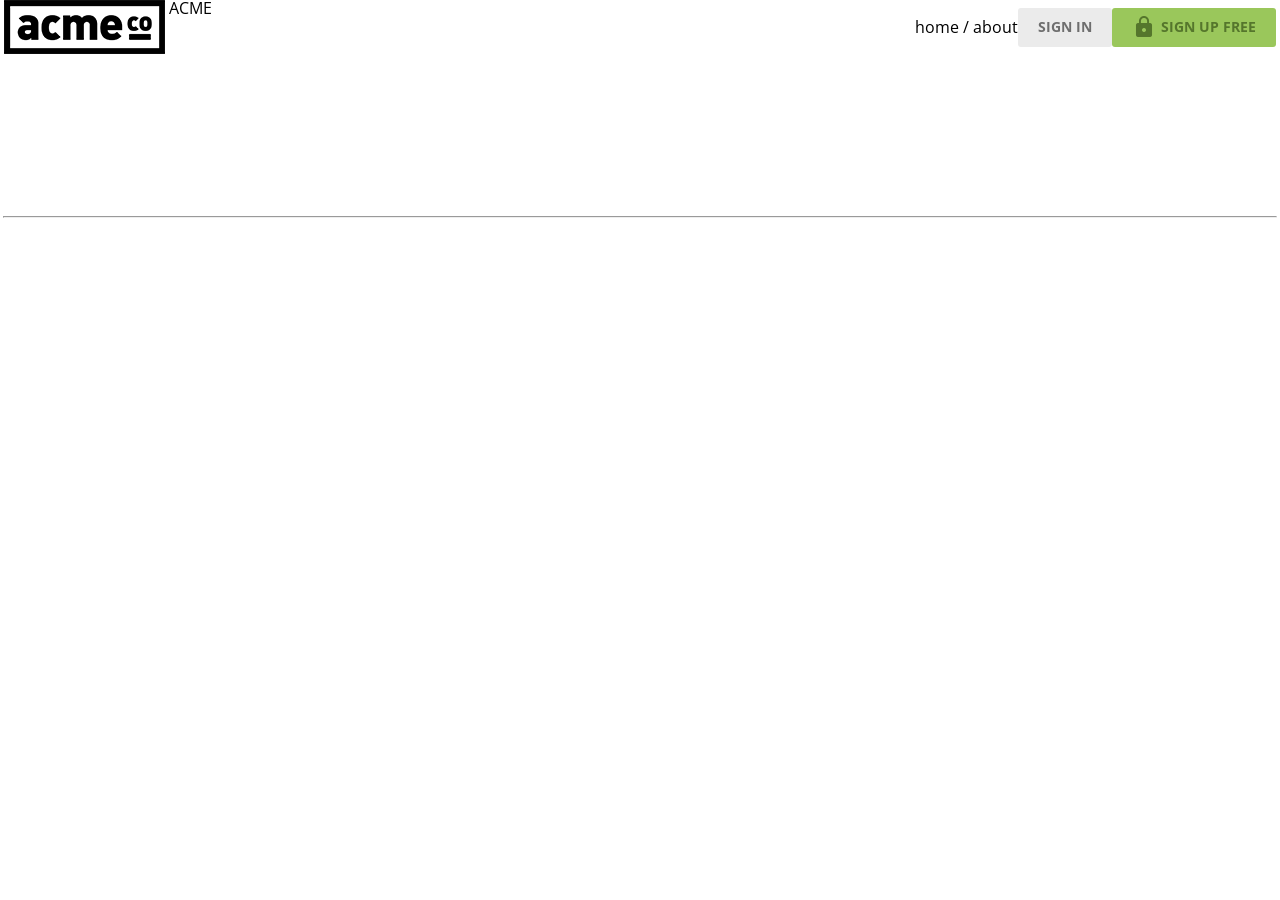
==== index.html @ f21711f0 "feat : header HTML 구조 추가" ====
<!DOCTYPE html>
<html lang="en">

<head>
  <meta charset="UTF-8">
  <meta name="viewport" content="width=device-width, initial-scale=1.0">
  <title>ACME</title>
  <link rel="preconnect" href="https://fonts.googleapis.com">
  <link rel="preconnect" href="https://fonts.gstatic.com" crossorigin>
  <link href="https://fonts.googleapis.com/css2?family=Open+Sans:ital,wght@0,300..800;1,300..800&display=swap"
    rel="stylesheet">
  <link href="https://fonts.googleapis.com/icon?family=Material+Icons" rel="stylesheet">
  <link rel="stylesheet" href="css/common.css">

</head>

<body>

  <header class="d-flex justify-content-between">
    <div class="container d-flex justify-content-between align-items-center">
      <h1 class="logo">
        <a href="index.html">
          <img src="images/logo.png" alt="ACME Logo">
          <span>ACME</span>
        </a>
      </h1>
      <nav>
        <ul class="d-flex align-items-center">
          <li>
            <a href="">home</a>
            /
            <a href="">about</a>
          </li>
          <li>
            <a href="#" class="btn btn-secondary">sign in</a>
          </li>
          <li>
            <a href="#" class="btn btn-primary"><span class="material-icons">lock</span>sign up free</a>
          </li>
        </ul>
      </nav>
    </div>
  </header>

  <main>
    <section class="hero inner-top-pd">
      <div class="container"></div>
    </section>
    <section class="features container inner-pd"></section>
    <hr class="container">
    <section class="testimonial container inner-pd"></section>
    <section class="cta inner-pd"></section>
  </main>

  <footer class="inner-pd"></footer>

</body>

</html>
---- css/common.css ----
@import url('normalize.css');
@import url('reset.css');
@import url('flex-utility.css');

:root {
  /* 
  디자인 참조 링크 : 
  https://www.figma.com/design/KoHPPsMvZQxFkoIPiuH5T0/MY-ACME?node-id=21-172&t=XXuLpfD0QjoBIcXL-1
   */
  
  /* Layout */
  --base-unit: 27px;
  --base-font: 16px;

  /* Color styles */
  --black: rgba(44, 44, 44, 1);
  --medium--gray: rgba(110, 110, 110, 1);
  --light--gray: rgba(168, 168, 168, 1);
  --super--light--gray: rgba(235, 235, 235, 1);
  --white: rgba(255, 255, 255, 1);
  
  --primary: rgba(154, 199, 91, 1);
  --secondary: rgba(85, 118, 44, 1);
  --hero: rgba(45, 62, 79, 1);
  --hero--title: rgba(58, 153, 216, 1);
  --medium-blue: rgba(67, 156, 207, 1);
  --light-blue: rgba(72, 157, 205, 1);
  --c-t-a: rgba(41, 44, 46, 1);

  /* Text-size styles */
  --heading--x-l: calc(var(--base-font) * 3.4375);
  --heading--s: calc(var(--base-font) * 1.5);
  --body--l: calc(var(--base-font) * 2);
  --body--m: var(--base-font);
  --body--m-plus: calc(var(--base-font) * 1.125);
  --nav--item: calc(var(--base-font) * 0.875);
  --link: var(--base-font);
  --button---secondary: calc(var(--base-font) * 0.875);
  --button---primary: calc(var(--base-font) * 0.875);
}

body {
  font-family: "Open Sans", sans-serif;
  font-size: var(--base-font);
}

/* 폰트 위계 */
.text-heading-xl {
  font-size: var(--heading--x-l);
  line-height: calc(var(--base-unit) * 3);
}

.text-heading-s {
  font-size: var(--heading--s);
  line-height: var(--base-unit);
}

.text-body-l {
  font-size: var(--body--l);
  line-height: calc(var(--base-unit) * 2);

}

.text-body-m {
  font-size: var(--body--m);
  line-height: var(--base-unit);
}

.text-body-m-plus {
  font-size: var(--body--m-plus);
  line-height: var(--base-unit);
}

/* 링크 버튼 */

.btn{
  height: 39px;
  background: var(--super--light--gray);
  border-radius: 3px;
  padding: 0 20px;
  display: inline-flex;
  color: var(--medium--gray);
  align-items: center;
  font-size: calc(var(--base-font) * 0.875);
  font-weight: bold;
  gap: 5px;
  text-transform: uppercase;
}

.btn-primary{
  background: var(--primary);
  color: var(--secondary);
}

/* 폼 요소 */

.hero{
  background: var(--hero);
}

form{
  width: 350px;
  display: flex;
  flex-direction: column;
  gap: 10px;
}

form .field{
  height: calc(var(--base-unit) * 2);
  background: var(--white);
  border-radius: 3px;
  padding: 0 20px;
  display: flex;
  align-items: center;
  color: var(--light--gray);
}

form .field input{
  font-style: italic;
  color:var(--black);
}

form .field input::placeholder{
  /* color: var(--super--light--gray); */
}

form button{
  height: calc(var(--base-unit) * 2);
  border: 1px solid var(--white);
  border-radius: 3px;
  text-transform: uppercase;
  font-size: var(--body--m-plus);
  font-weight: bold;
  color: var(--white);
  display: flex;
  justify-content: center;
  align-items: center;
}

/* 레이아웃 */

.container{
  width: 1272px;
  margin: 0 auto;
}

.inner-pd{
  padding: calc(var(--base-unit) * 3) 0;
}

.inner-top-pd{
  padding-top: calc(var(--base-unit) * 3) 0;
}


/* 헤더 */
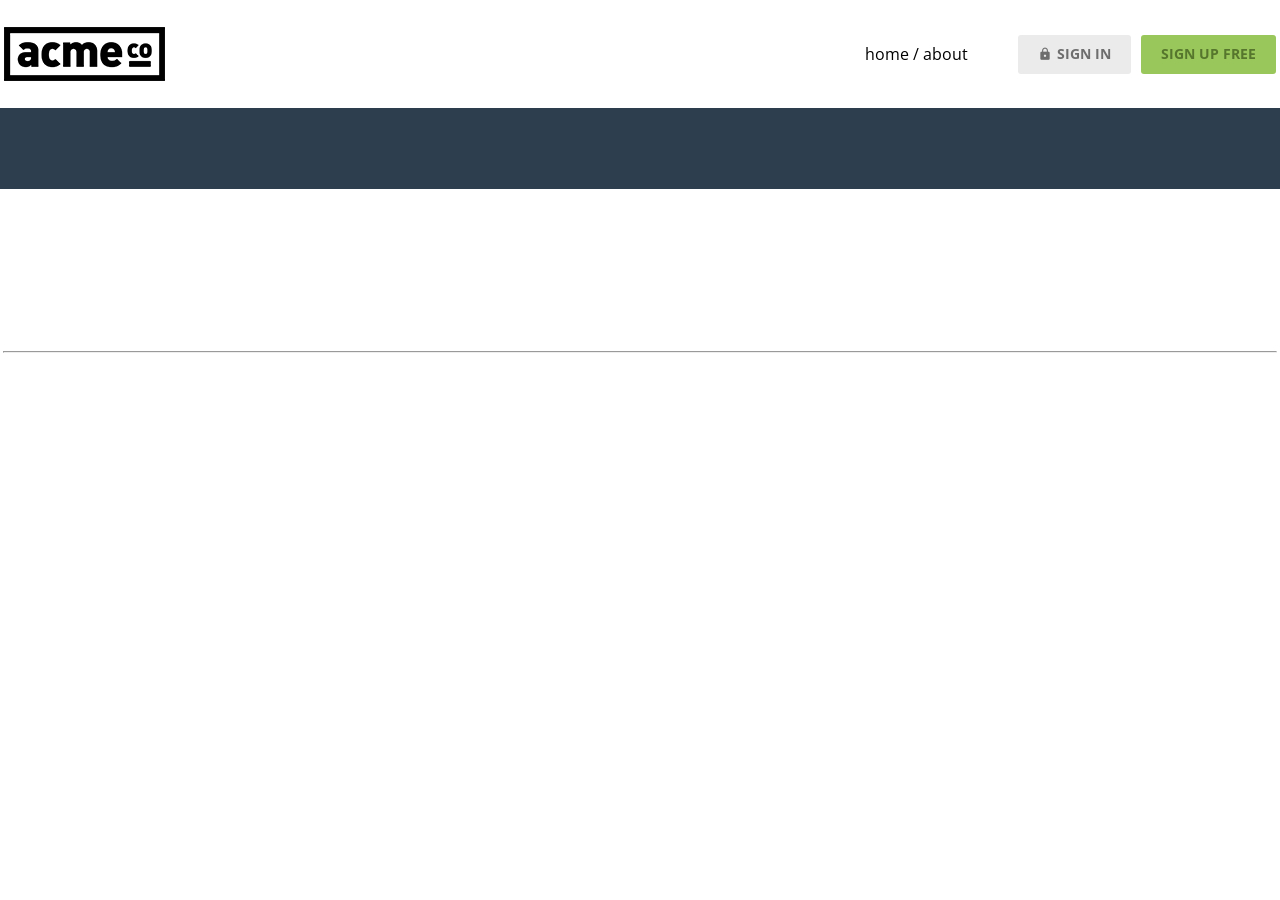
==== commit 7c796b7d: "style : header - logo IR - 메뉴 배치" ====
--- a/index.html
+++ b/index.html
@@ -32,10 +32,10 @@
             <a href="">about</a>
           </li>
           <li>
-            <a href="#" class="btn btn-secondary">sign in</a>
+            <a href="#" class="btn btn-secondary"><span class="material-icons">lock</span>sign in</a>
           </li>
           <li>
-            <a href="#" class="btn btn-primary"><span class="material-icons">lock</span>sign up free</a>
+            <a href="#" class="btn btn-primary">sign up free</a>
           </li>
         </ul>
       </nav>
--- a/css/common.css
+++ b/css/common.css
@@ -71,6 +71,12 @@
   line-height: var(--base-unit);
 }
 
+.text-nav{
+  font-size: var(--nav--item);
+  font-weight: bold;
+  text-transform: uppercase;
+}
+
 /* 링크 버튼 */
 
 .btn{
@@ -85,6 +91,10 @@
   font-weight: bold;
   gap: 5px;
   text-transform: uppercase;
+}
+
+.btn .material-icons{
+  font-size: 14px;
 }
 
 .btn-primary{
@@ -149,13 +159,32 @@
 }
 
 .inner-top-pd{
-  padding-top: calc(var(--base-unit) * 3) 0;
+  padding-top: calc(var(--base-unit) * 3);
 }
 
 
 /* 헤더 */
 
+body > header{
+  background: var(--white);
+  padding: var(--base-unit) 0;
+  box-shadow: 0 4px 5px rgba(0, 0, 0, .1);
+}
+
+.logo span{
+	position: absolute;
+	clip-path:inset(50%);
+	width: 1px;
+	height: 1px;
+	overflow:hidden;
+}
+
+header nav ul{
+  gap: 10px;
+}
+
+header nav ul li:first-child{
+  margin-right: 40px;
+}
 
 
-
-
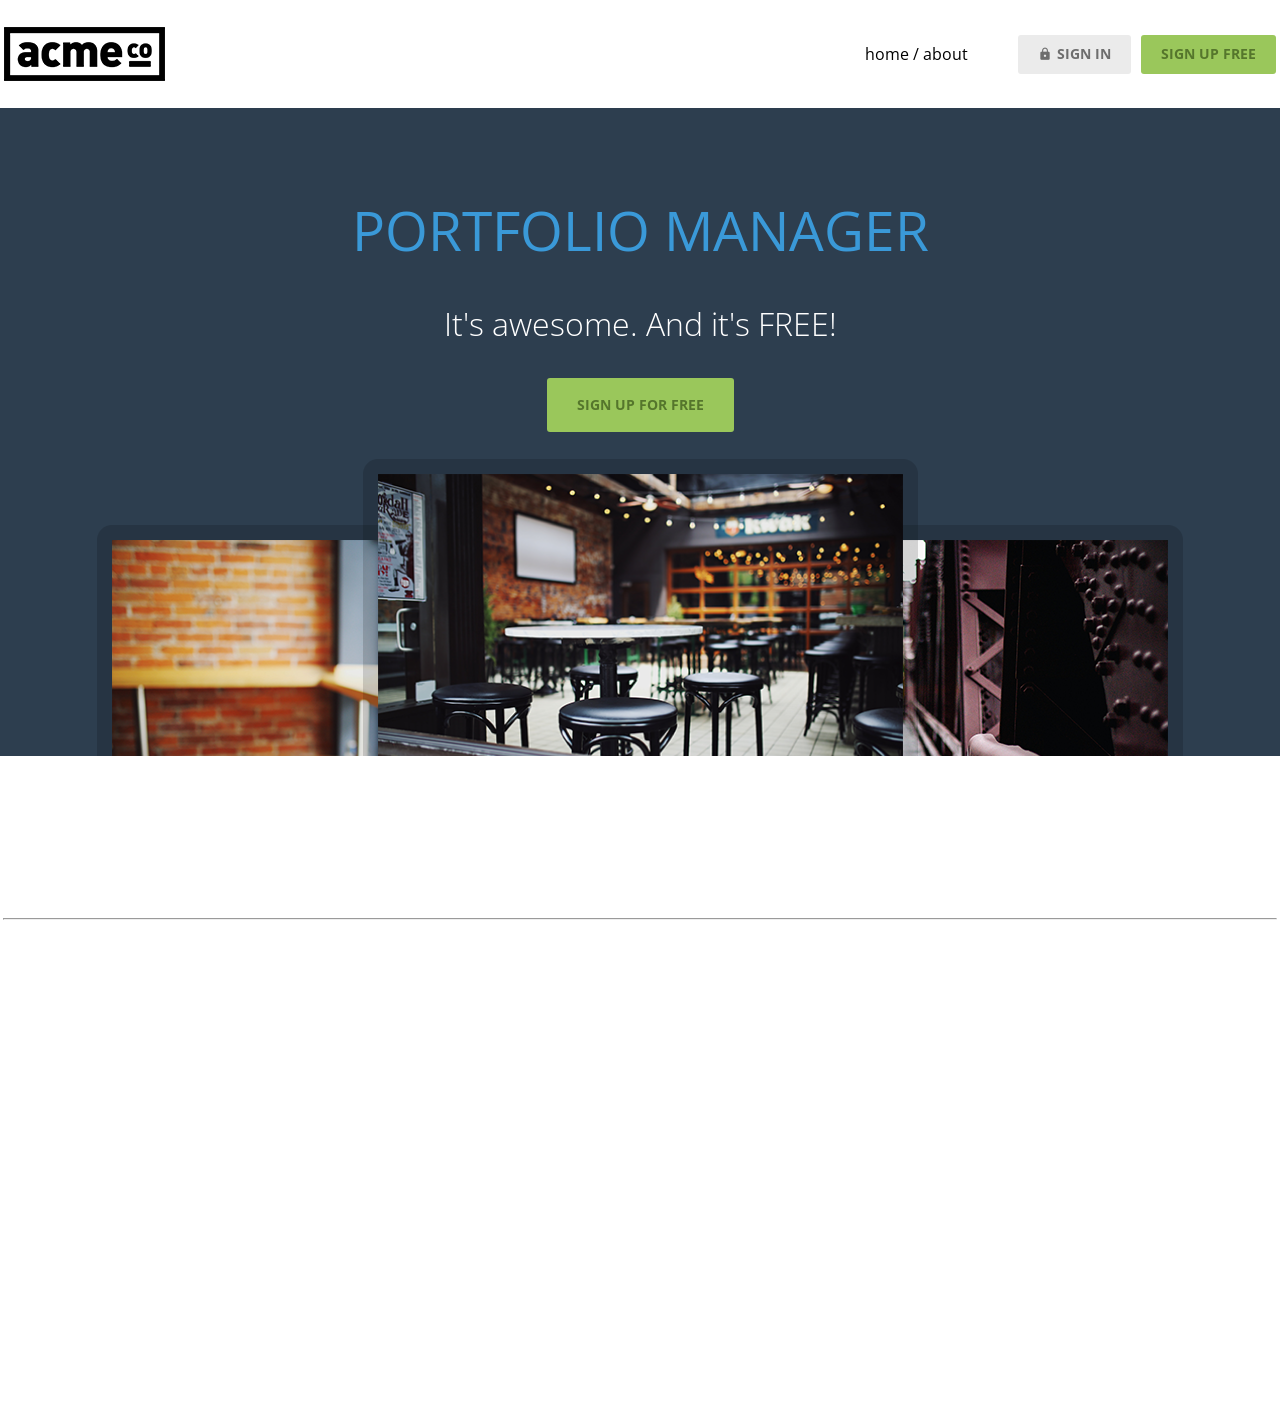
==== commit fe058510: "feat : Hero HTML/CSS 추가" ====
--- a/index.html
+++ b/index.html
@@ -11,6 +11,7 @@
     rel="stylesheet">
   <link href="https://fonts.googleapis.com/icon?family=Material+Icons" rel="stylesheet">
   <link rel="stylesheet" href="css/common.css">
+  <link rel="stylesheet" href="css/index.css">
 
 </head>
 
@@ -44,7 +45,12 @@
 
   <main>
     <section class="hero inner-top-pd">
-      <div class="container"></div>
+      <div class="container d-flex flex-column align-items-center g-1">
+        <h2 class="text-heading-xl">portfolio manager</h2>
+        <h3 class="text-body-l">It's awesome. And it's FREE!</h3>
+        <a href="#" class="btn btn-primary big">sign up for free</a>
+        <img src="images/Hero_Image.png" alt="">
+      </div>
     </section>
     <section class="features container inner-pd"></section>
     <hr class="container">
--- a/css/common.css
+++ b/css/common.css
@@ -48,6 +48,9 @@
 .text-heading-xl {
   font-size: var(--heading--x-l);
   line-height: calc(var(--base-unit) * 3);
+  color: var(--hero--title);
+  text-transform: uppercase;
+  letter-spacing: 2%;
 }
 
 .text-heading-s {
@@ -58,7 +61,7 @@
 .text-body-l {
   font-size: var(--body--l);
   line-height: calc(var(--base-unit) * 2);
-
+  font-weight: 300;
 }
 
 .text-body-m {
@@ -97,6 +100,11 @@
   font-size: 14px;
 }
 
+.btn.big{
+  height: calc(var(--base-unit) * 2);
+  padding: 0 30px;
+}
+
 .btn-primary{
   background: var(--primary);
   color: var(--secondary);
@@ -131,7 +139,7 @@
 }
 
 form .field input::placeholder{
-  /* color: var(--super--light--gray); */
+  color: var(--super--light--gray);
 }
 
 form button{
--- a/css/index.css
+++ b/css/index.css
@@ -0,0 +1,3 @@
+.hero h3{
+  color: var(--white);
+}
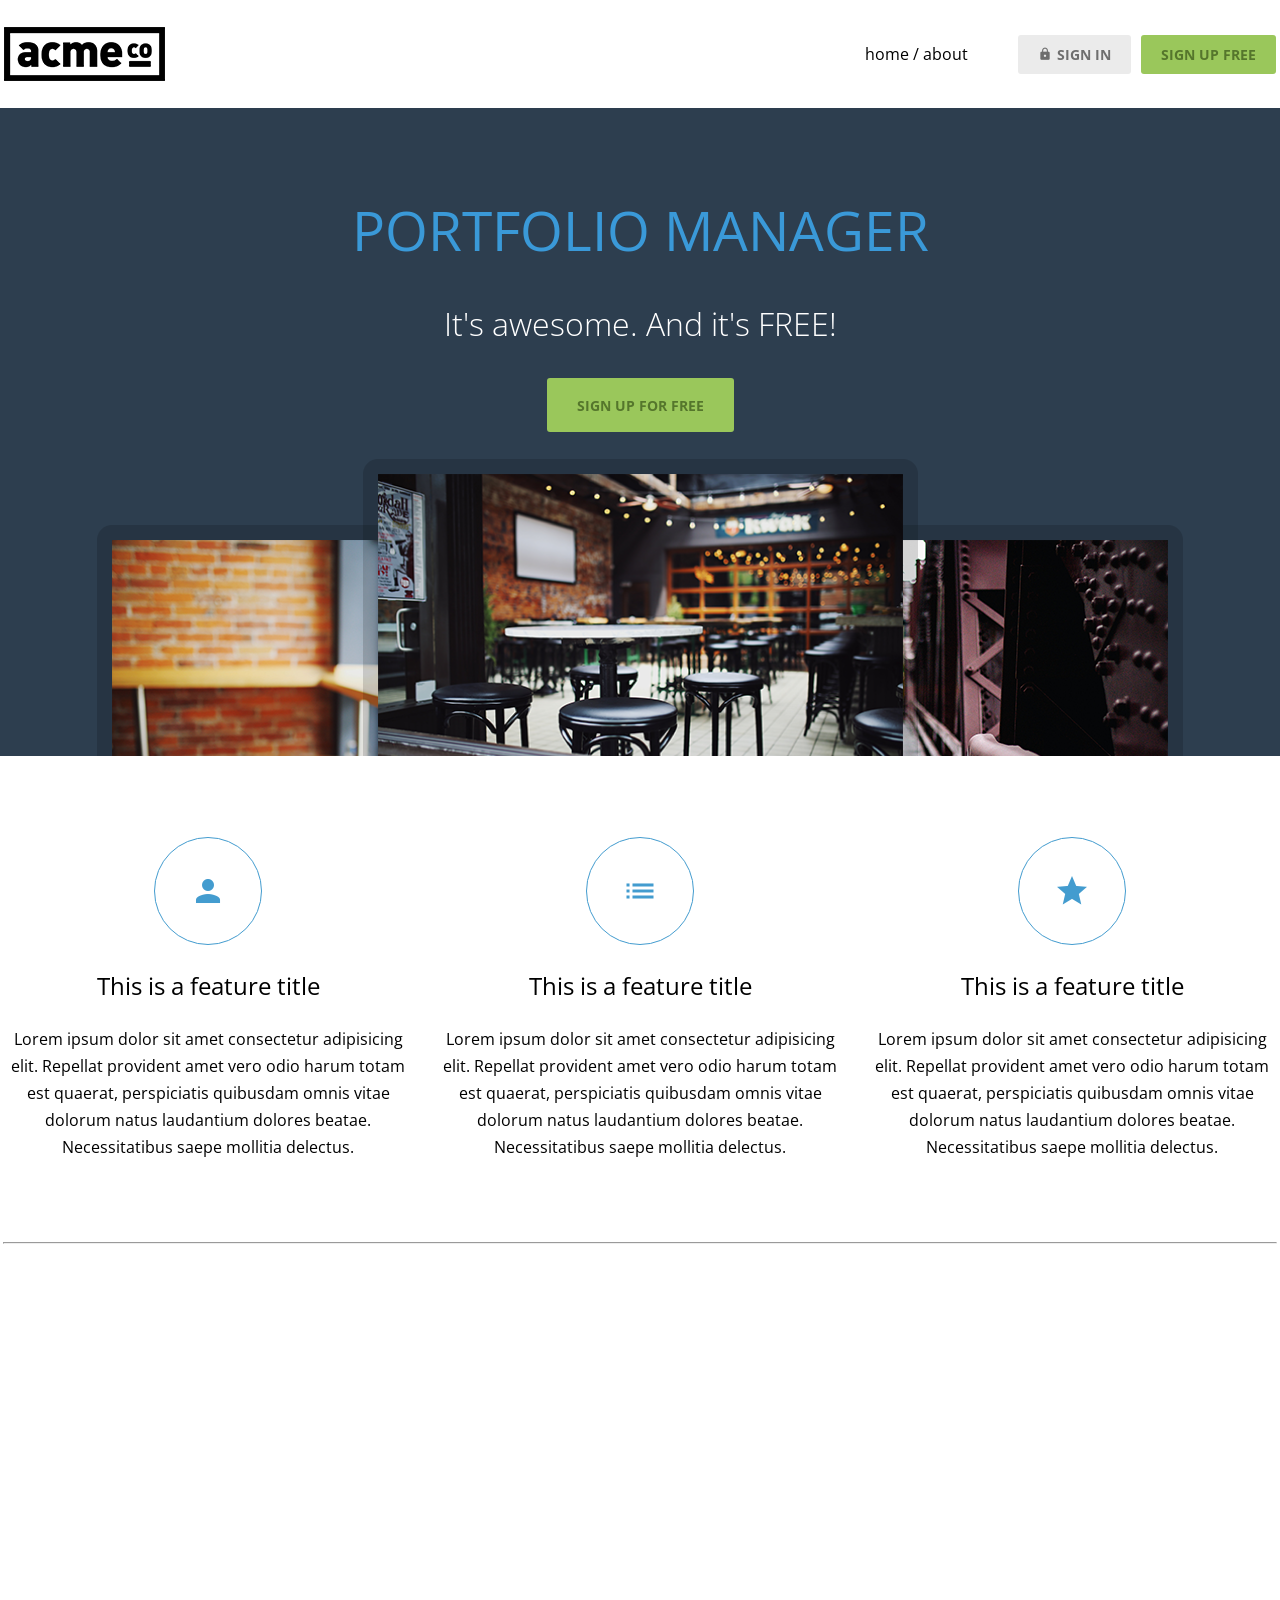
==== commit 2a78e0a9: "feat : Features HTML/CSS 추가" ====
--- a/index.html
+++ b/index.html
@@ -22,7 +22,7 @@
       <h1 class="logo">
         <a href="index.html">
           <img src="images/logo.png" alt="ACME Logo">
-          <span>ACME</span>
+          <span class="hidden">ACME</span>
         </a>
       </h1>
       <nav>
@@ -52,10 +52,48 @@
         <img src="images/Hero_Image.png" alt="">
       </div>
     </section>
-    <section class="features container inner-pd"></section>
+    <section class="features container inner-pd">
+      <h2 class="hidden">Features</h2>
+      <ul class="d-flex justify-content-between">
+        <li>
+          <div class="icon">
+            <span class="material-icons">person</span>
+          </div>
+          <h3 class="text-heading-s">This is a feature title</h3>
+          <p>Lorem ipsum dolor sit amet consectetur adipisicing elit. Repellat provident amet vero odio harum totam est
+            quaerat, perspiciatis quibusdam omnis vitae dolorum natus laudantium dolores beatae. Necessitatibus saepe
+            mollitia delectus.</p>
+        </li>
+        <li>
+          <div class="icon">
+            <span class="material-icons">list</span>
+          </div>
+          <h3 class="text-heading-s">This is a feature title</h3>
+          <p>Lorem ipsum dolor sit amet consectetur adipisicing elit. Repellat provident amet vero odio harum totam est
+            quaerat, perspiciatis quibusdam omnis vitae dolorum natus laudantium dolores beatae. Necessitatibus saepe
+            mollitia delectus.</p>
+        </li>
+        <li>
+          <div class="icon">
+            <span class="material-icons">star</span>
+          </div>
+          <h3 class="text-heading-s">This is a feature title</h3>
+          <p>Lorem ipsum dolor sit amet consectetur adipisicing elit. Repellat provident amet vero odio harum totam est
+            quaerat, perspiciatis quibusdam omnis vitae dolorum natus laudantium dolores beatae. Necessitatibus saepe
+            mollitia delectus.</p>
+        </li>
+      </ul>
+    </section>
+
     <hr class="container">
-    <section class="testimonial container inner-pd"></section>
-    <section class="cta inner-pd"></section>
+
+    <section class="testimonial container inner-pd">
+      <h2 class="hidden">testimonial</h2>
+    </section>
+
+    <section class="cta inner-pd">
+      <h2 class="hidden">cta</h2>
+    </section>
   </main>
 
   <footer class="inner-pd"></footer>
--- a/css/common.css
+++ b/css/common.css
@@ -40,8 +40,10 @@
 }
 
 body {
-  font-family: "Open Sans", sans-serif;
+  /* font-family: "Open Sans", sans-serif;
   font-size: var(--base-font);
+  line-height: var(--base-unit); */
+  font: var(--base-font)/var(--base-unit) "Open Sans", sans-serif;
 }
 
 /* 폰트 위계 */
@@ -179,7 +181,7 @@
   box-shadow: 0 4px 5px rgba(0, 0, 0, .1);
 }
 
-.logo span{
+.hidden{
 	position: absolute;
 	clip-path:inset(50%);
 	width: 1px;
--- a/css/index.css
+++ b/css/index.css
@@ -1,3 +1,32 @@
 .hero h3{
   color: var(--white);
-}+}
+
+.features ul{
+  gap: 24px;
+  text-align: center;
+}
+
+.features ul li{
+  display: flex;
+  flex-direction: column;
+  gap: var(--base-unit);
+  align-items: center;
+}
+
+.features ul li .icon{
+  width: calc(var(--base-unit) * 4);
+  height: calc(var(--base-unit) * 4);
+  display: flex;
+  justify-content: center;
+  align-items: center;
+  border: 1px solid var(--medium-blue);
+  border-radius: 50%;
+  box-sizing: border-box;
+  color: var(--medium-blue);
+}
+
+.features ul li .icon span{
+  font-size: 36px;
+}
+
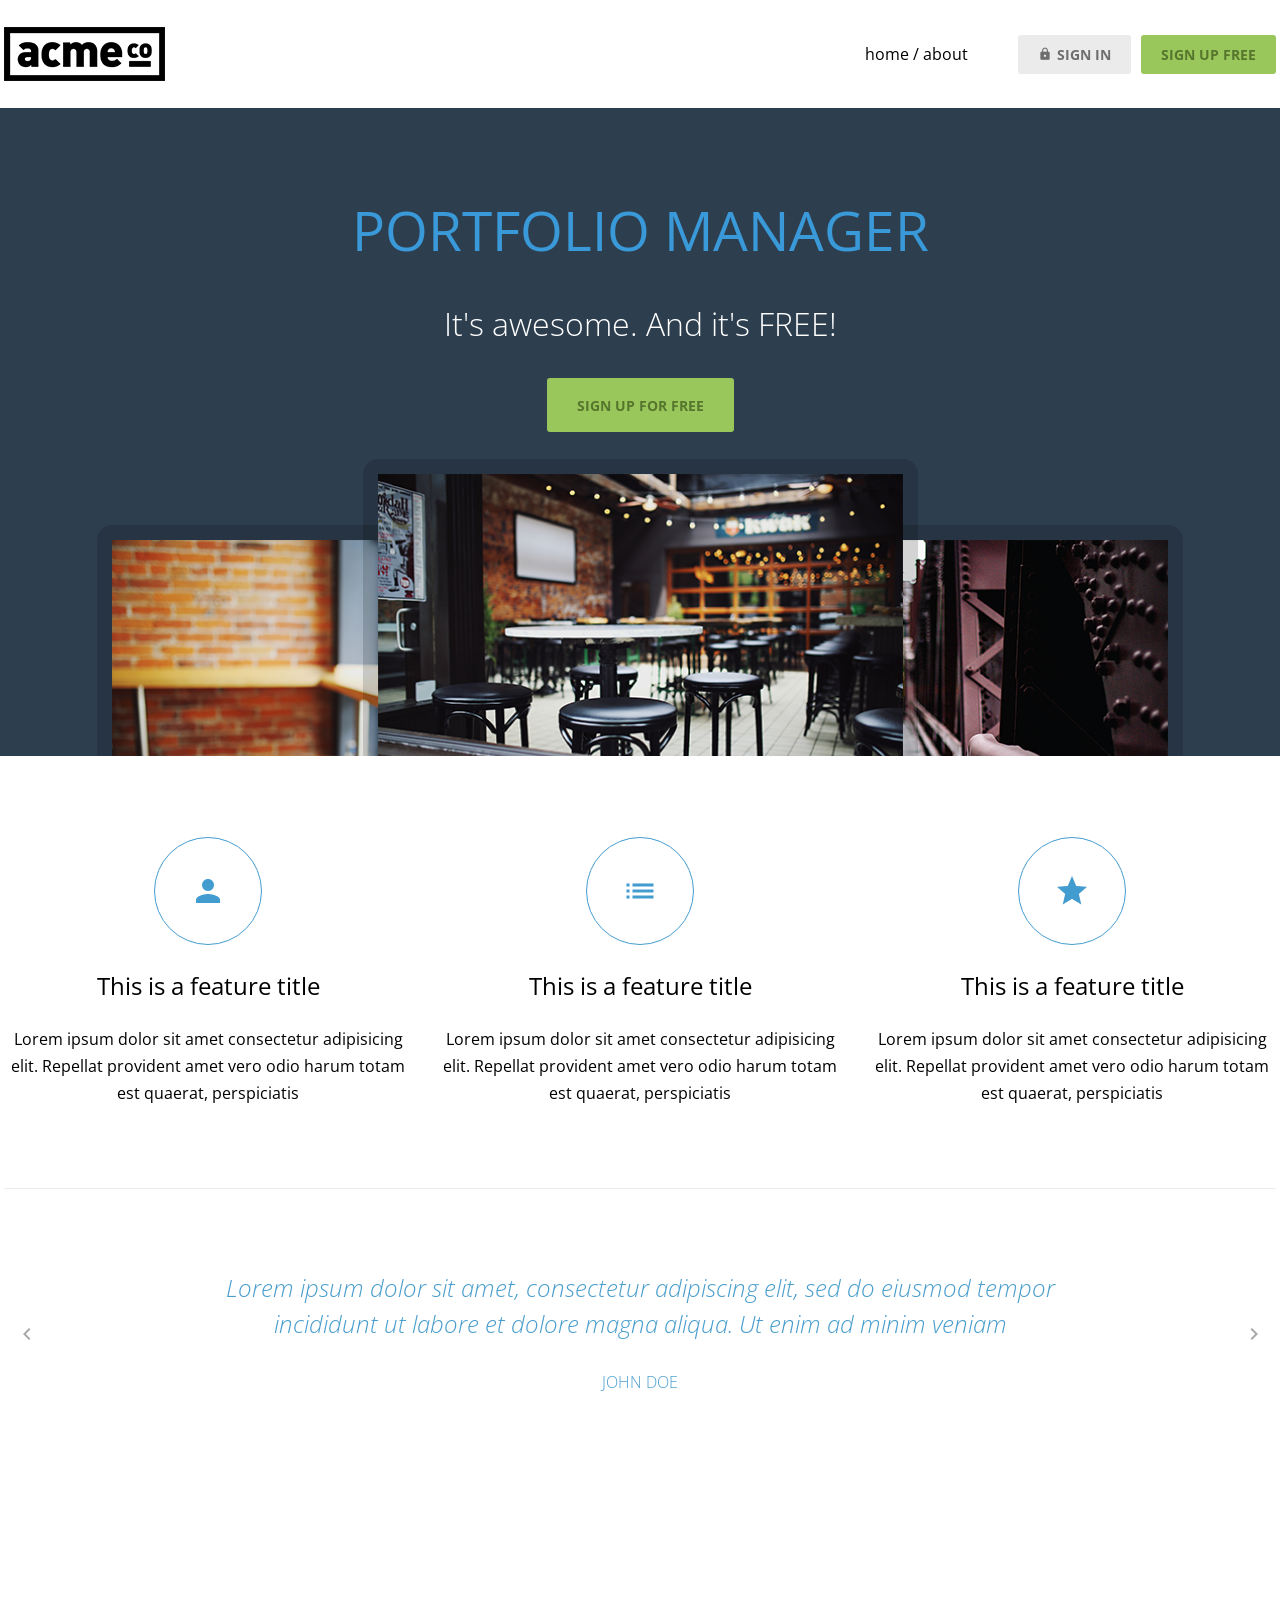
==== commit 2b948c16: "feat: testimonial HTML/CSS 추가" ====
--- a/index.html
+++ b/index.html
@@ -1,103 +1,143 @@
-<!DOCTYPE html>
+<!doctype html>
 <html lang="en">
+  <head>
+    <meta charset="UTF-8" />
+    <meta name="viewport" content="width=device-width, initial-scale=1.0" />
+    <title>ACME</title>
+    <link rel="preconnect" href="https://fonts.googleapis.com" />
+    <link rel="preconnect" href="https://fonts.gstatic.com" crossorigin />
+    <link
+      href="https://fonts.googleapis.com/css2?family=Open+Sans:ital,wght@0,300..800;1,300..800&display=swap"
+      rel="stylesheet"
+    />
+    <link href="https://fonts.googleapis.com/icon?family=Material+Icons" rel="stylesheet" />
+    <link rel="stylesheet" href="css/common.css" />
+    <link rel="stylesheet" href="css/index.css" />
+  </head>
 
-<head>
-  <meta charset="UTF-8">
-  <meta name="viewport" content="width=device-width, initial-scale=1.0">
-  <title>ACME</title>
-  <link rel="preconnect" href="https://fonts.googleapis.com">
-  <link rel="preconnect" href="https://fonts.gstatic.com" crossorigin>
-  <link href="https://fonts.googleapis.com/css2?family=Open+Sans:ital,wght@0,300..800;1,300..800&display=swap"
-    rel="stylesheet">
-  <link href="https://fonts.googleapis.com/icon?family=Material+Icons" rel="stylesheet">
-  <link rel="stylesheet" href="css/common.css">
-  <link rel="stylesheet" href="css/index.css">
+  <body>
+    <header class="d-flex justify-content-between">
+      <div class="container d-flex justify-content-between align-items-center">
+        <h1 class="logo">
+          <a href="index.html">
+            <img src="images/logo.png" alt="ACME Logo" />
+            <span class="hidden">ACME</span>
+          </a>
+        </h1>
+        <nav>
+          <ul class="d-flex align-items-center">
+            <li>
+              <a href="">home</a>
+              /
+              <a href="">about</a>
+            </li>
+            <li>
+              <a href="#" class="btn btn-secondary">
+                <span class="material-icons">lock</span>
+                sign in
+              </a>
+            </li>
+            <li>
+              <a href="#" class="btn btn-primary">sign up free</a>
+            </li>
+          </ul>
+        </nav>
+      </div>
+    </header>
 
-</head>
-
-<body>
-
-  <header class="d-flex justify-content-between">
-    <div class="container d-flex justify-content-between align-items-center">
-      <h1 class="logo">
-        <a href="index.html">
-          <img src="images/logo.png" alt="ACME Logo">
-          <span class="hidden">ACME</span>
-        </a>
-      </h1>
-      <nav>
-        <ul class="d-flex align-items-center">
+    <main>
+      <section class="hero inner-top-pd">
+        <div class="container d-flex flex-column align-items-center g-1">
+          <h2 class="text-heading-xl">portfolio manager</h2>
+          <h3 class="text-body-l">It's awesome. And it's FREE!</h3>
+          <a href="#" class="btn btn-primary big">sign up for free</a>
+          <img src="images/Hero_Image.png" alt="" />
+        </div>
+      </section>
+      <section class="features container inner-pd">
+        <h2 class="hidden">Features</h2>
+        <ul class="d-flex justify-content-between">
           <li>
-            <a href="">home</a>
-            /
-            <a href="">about</a>
+            <div class="icon">
+              <span class="material-icons">person</span>
+            </div>
+            <h3 class="text-heading-s">This is a feature title</h3>
+            <p>
+              Lorem ipsum dolor sit amet consectetur adipisicing elit. Repellat provident amet vero
+              odio harum totam est quaerat, perspiciatis
+            </p>
           </li>
           <li>
-            <a href="#" class="btn btn-secondary"><span class="material-icons">lock</span>sign in</a>
+            <div class="icon">
+              <span class="material-icons">list</span>
+            </div>
+            <h3 class="text-heading-s">This is a feature title</h3>
+            <p>
+              Lorem ipsum dolor sit amet consectetur adipisicing elit. Repellat provident amet vero
+              odio harum totam est quaerat, perspiciatis
+            </p>
           </li>
           <li>
-            <a href="#" class="btn btn-primary">sign up free</a>
+            <div class="icon">
+              <span class="material-icons">star</span>
+            </div>
+            <h3 class="text-heading-s">This is a feature title</h3>
+            <p>
+              Lorem ipsum dolor sit amet consectetur adipisicing elit. Repellat provident amet vero
+              odio harum totam est quaerat, perspiciatis
+            </p>
           </li>
         </ul>
-      </nav>
-    </div>
-  </header>
+      </section>
 
-  <main>
-    <section class="hero inner-top-pd">
-      <div class="container d-flex flex-column align-items-center g-1">
-        <h2 class="text-heading-xl">portfolio manager</h2>
-        <h3 class="text-body-l">It's awesome. And it's FREE!</h3>
-        <a href="#" class="btn btn-primary big">sign up for free</a>
-        <img src="images/Hero_Image.png" alt="">
-      </div>
-    </section>
-    <section class="features container inner-pd">
-      <h2 class="hidden">Features</h2>
-      <ul class="d-flex justify-content-between">
-        <li>
-          <div class="icon">
-            <span class="material-icons">person</span>
-          </div>
-          <h3 class="text-heading-s">This is a feature title</h3>
-          <p>Lorem ipsum dolor sit amet consectetur adipisicing elit. Repellat provident amet vero odio harum totam est
-            quaerat, perspiciatis quibusdam omnis vitae dolorum natus laudantium dolores beatae. Necessitatibus saepe
-            mollitia delectus.</p>
-        </li>
-        <li>
-          <div class="icon">
-            <span class="material-icons">list</span>
-          </div>
-          <h3 class="text-heading-s">This is a feature title</h3>
-          <p>Lorem ipsum dolor sit amet consectetur adipisicing elit. Repellat provident amet vero odio harum totam est
-            quaerat, perspiciatis quibusdam omnis vitae dolorum natus laudantium dolores beatae. Necessitatibus saepe
-            mollitia delectus.</p>
-        </li>
-        <li>
-          <div class="icon">
-            <span class="material-icons">star</span>
-          </div>
-          <h3 class="text-heading-s">This is a feature title</h3>
-          <p>Lorem ipsum dolor sit amet consectetur adipisicing elit. Repellat provident amet vero odio harum totam est
-            quaerat, perspiciatis quibusdam omnis vitae dolorum natus laudantium dolores beatae. Necessitatibus saepe
-            mollitia delectus.</p>
-        </li>
-      </ul>
-    </section>
+      <hr class="container" />
 
-    <hr class="container">
+      <section class="testimonial slidewrapper container inner-pd">
+        <h2 class="hidden">testimonial</h2>
+        <ul class="slidecontainer">
+          <li>
+            <blockquote>
+              <p>
+                Lorem ipsum dolor sit amet, consectetur adipiscing elit, sed do eiusmod tempor
+                incididunt ut labore et dolore magna aliqua. Ut enim ad minim veniam
+              </p>
+            </blockquote>
+            <small>john doe</small>
+          </li>
+          <li>
+            <blockquote>
+              <p>
+                Lorem ipsum dolor sit amet, consectetur adipiscing elit, sed do eiusmod tempor
+                incididunt ut labore et dolore magna aliqua. Ut enim ad minim veniam
+              </p>
+            </blockquote>
+            <small>jane doe</small>
+          </li>
+          <li>
+            <blockquote>
+              <p>
+                Lorem ipsum dolor sit amet, consectetur adipiscing elit, sed do eiusmod tempor
+                incididunt ut labore et dolore magna aliqua. Ut enim ad minim veniam
+              </p>
+            </blockquote>
+            <small>tomas</small>
+          </li>
+        </ul>
 
-    <section class="testimonial container inner-pd">
-      <h2 class="hidden">testimonial</h2>
-    </section>
+        <button type="button" class="button prev">
+          <span class="material-icons">chevron_left</span>
+        </button>
 
-    <section class="cta inner-pd">
-      <h2 class="hidden">cta</h2>
-    </section>
-  </main>
+        <button type="button" class="button next">
+          <span class="material-icons">chevron_right</span>
+        </button>
+      </section>
 
-  <footer class="inner-pd"></footer>
+      <section class="cta inner-pd">
+        <h2 class="hidden">cta</h2>
+      </section>
+    </main>
 
-</body>
-
-</html>+    <footer class="inner-pd"></footer>
+  </body>
+</html>
--- a/css/common.css
+++ b/css/common.css
@@ -1,13 +1,13 @@
-@import url('normalize.css');
-@import url('reset.css');
-@import url('flex-utility.css');
+@import url("normalize.css");
+@import url("reset.css");
+@import url("flex-utility.css");
 
 :root {
   /* 
   디자인 참조 링크 : 
   https://www.figma.com/design/KoHPPsMvZQxFkoIPiuH5T0/MY-ACME?node-id=21-172&t=XXuLpfD0QjoBIcXL-1
    */
-  
+
   /* Layout */
   --base-unit: 27px;
   --base-font: 16px;
@@ -18,7 +18,7 @@
   --light--gray: rgba(168, 168, 168, 1);
   --super--light--gray: rgba(235, 235, 235, 1);
   --white: rgba(255, 255, 255, 1);
-  
+
   --primary: rgba(154, 199, 91, 1);
   --secondary: rgba(85, 118, 44, 1);
   --hero: rgba(45, 62, 79, 1);
@@ -43,7 +43,9 @@
   /* font-family: "Open Sans", sans-serif;
   font-size: var(--base-font);
   line-height: var(--base-unit); */
-  font: var(--base-font)/var(--base-unit) "Open Sans", sans-serif;
+  font:
+    var(--base-font)/var(--base-unit) "Open Sans",
+    sans-serif;
 }
 
 /* 폰트 위계 */
@@ -76,7 +78,7 @@
   line-height: var(--base-unit);
 }
 
-.text-nav{
+.text-nav {
   font-size: var(--nav--item);
   font-weight: bold;
   text-transform: uppercase;
@@ -84,7 +86,7 @@
 
 /* 링크 버튼 */
 
-.btn{
+.btn {
   height: 39px;
   background: var(--super--light--gray);
   border-radius: 3px;
@@ -98,34 +100,34 @@
   text-transform: uppercase;
 }
 
-.btn .material-icons{
+.btn .material-icons {
   font-size: 14px;
 }
 
-.btn.big{
+.btn.big {
   height: calc(var(--base-unit) * 2);
   padding: 0 30px;
 }
 
-.btn-primary{
+.btn-primary {
   background: var(--primary);
   color: var(--secondary);
 }
 
 /* 폼 요소 */
 
-.hero{
+.hero {
   background: var(--hero);
 }
 
-form{
+form {
   width: 350px;
   display: flex;
   flex-direction: column;
   gap: 10px;
 }
 
-form .field{
+form .field {
   height: calc(var(--base-unit) * 2);
   background: var(--white);
   border-radius: 3px;
@@ -135,16 +137,16 @@
   color: var(--light--gray);
 }
 
-form .field input{
+form .field input {
   font-style: italic;
-  color:var(--black);
-}
-
-form .field input::placeholder{
+  color: var(--black);
+}
+
+form .field input::placeholder {
   color: var(--super--light--gray);
 }
 
-form button{
+form button {
   height: calc(var(--base-unit) * 2);
   border: 1px solid var(--white);
   border-radius: 3px;
@@ -159,42 +161,87 @@
 
 /* 레이아웃 */
 
-.container{
+.container {
   width: 1272px;
   margin: 0 auto;
 }
 
-.inner-pd{
+.inner-pd {
   padding: calc(var(--base-unit) * 3) 0;
 }
 
-.inner-top-pd{
+.inner-top-pd {
   padding-top: calc(var(--base-unit) * 3);
 }
 
+hr {
+  border: none;
+  /* border-top: 1px solid var(--super--light--gray); */
+  height: 1px;
+  background: var(--super--light--gray);
+}
 
 /* 헤더 */
 
-body > header{
+body > header {
   background: var(--white);
   padding: var(--base-unit) 0;
-  box-shadow: 0 4px 5px rgba(0, 0, 0, .1);
-}
-
-.hidden{
-	position: absolute;
-	clip-path:inset(50%);
-	width: 1px;
-	height: 1px;
-	overflow:hidden;
-}
-
-header nav ul{
+  box-shadow: 0 4px 5px rgba(0, 0, 0, 0.1);
+}
+
+.hidden {
+  position: absolute;
+  clip-path: inset(50%);
+  width: 1px;
+  height: 1px;
+  overflow: hidden;
+}
+
+header nav ul {
   gap: 10px;
 }
 
-header nav ul li:first-child{
+header nav ul li:first-child {
   margin-right: 40px;
 }
 
-
+/* 슬라이드 */
+
+.slidewrapper {
+  position: relative;
+  overflow: hidden;
+}
+
+.slidecontainer {
+  width: 300%; /* js 부모 너비파악, 슬라이드 개수 파악, 너비 계산 지정할 예정 */
+  display: flex;
+  transition: 0.3s ease-out;
+}
+
+.slidecontainer li {
+  width: 100%;
+  display: flex;
+  flex-direction: column;
+  align-items: center;
+  gap: var(--base-unit);
+}
+
+.slidewrapper button {
+  width: 45px;
+  height: 45px;
+  display: flex;
+  justify-content: center;
+  align-items: center;
+  color: var(--light--gray);
+  cursor: pointer;
+  position: absolute;
+  top: 50%;
+  transform: translateY(-50%);
+}
+
+.slidewrapper button.prev {
+  left: 0;
+}
+.slidewrapper button.next {
+  right: 0;
+}
--- a/css/index.css
+++ b/css/index.css
@@ -1,20 +1,20 @@
-.hero h3{
+.hero h3 {
   color: var(--white);
 }
 
-.features ul{
+.features ul {
   gap: 24px;
   text-align: center;
 }
 
-.features ul li{
+.features ul li {
   display: flex;
   flex-direction: column;
   gap: var(--base-unit);
   align-items: center;
 }
 
-.features ul li .icon{
+.features ul li .icon {
   width: calc(var(--base-unit) * 4);
   height: calc(var(--base-unit) * 4);
   display: flex;
@@ -26,7 +26,23 @@
   color: var(--medium-blue);
 }
 
-.features ul li .icon span{
+.features ul li .icon span {
   font-size: 36px;
 }
 
+.testimonial li {
+  font-weight: 300;
+  color: var(--light-blue);
+  text-align: center;
+}
+
+.testimonial blockquote {
+  width: 840px;
+  font-style: italic;
+  font-size: 24px;
+  line-height: 36px;
+}
+
+.testimonial small {
+  text-transform: uppercase;
+}
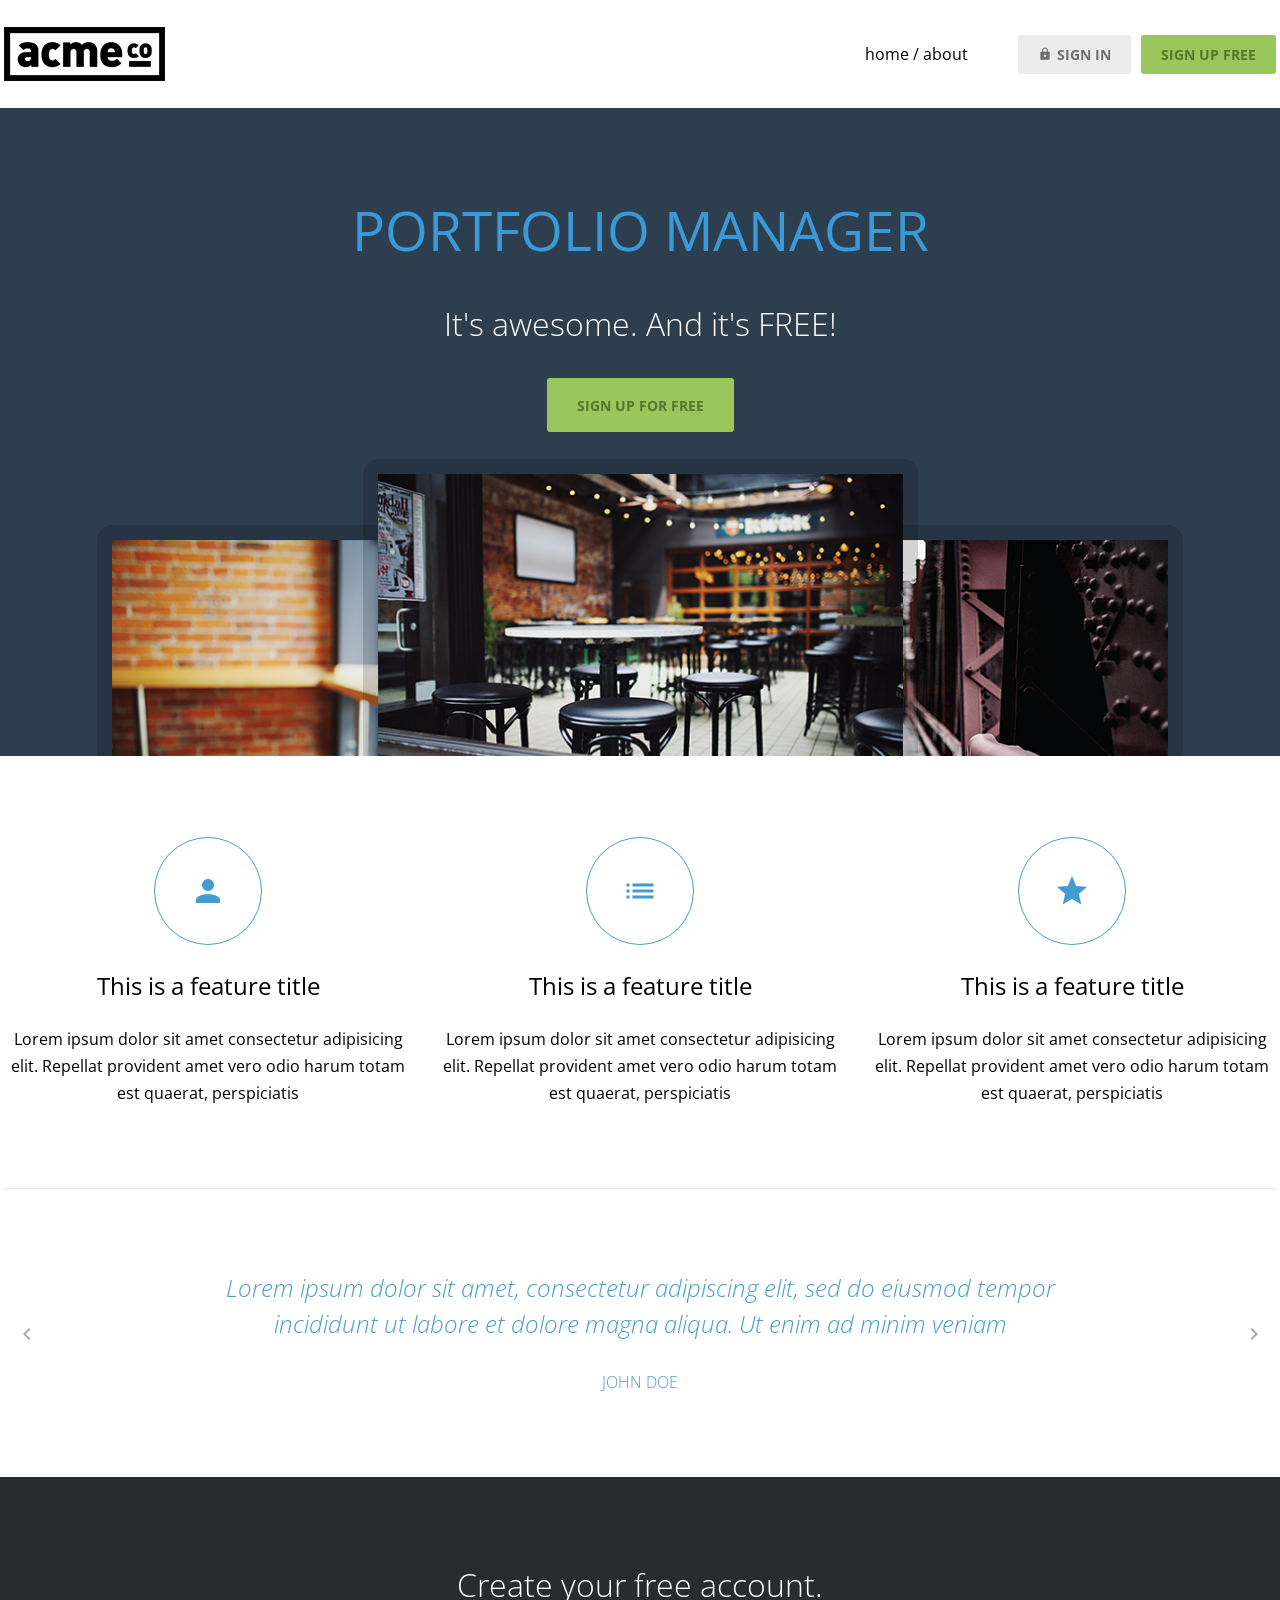
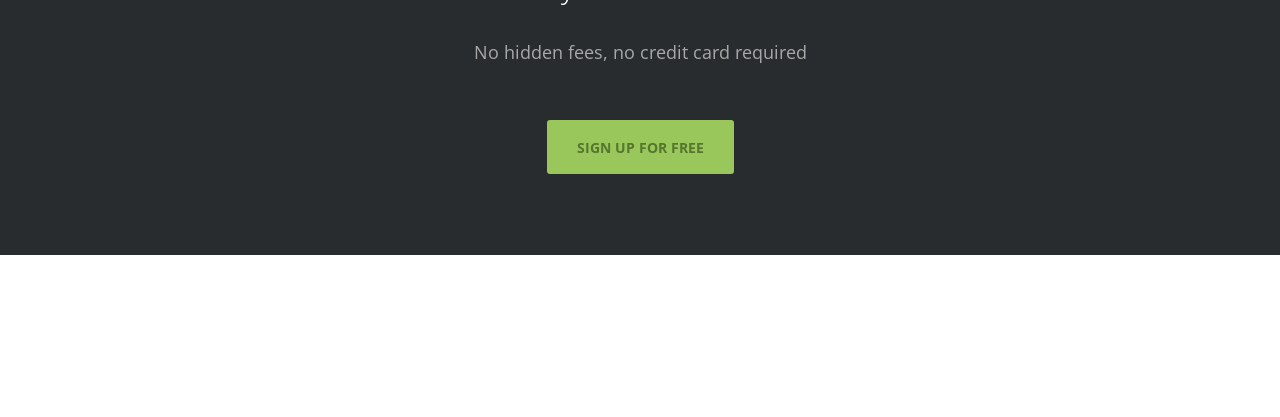
==== commit 0773105b: "feat: CTA HTML/CSS 추가" ====
--- a/index.html
+++ b/index.html
@@ -133,8 +133,12 @@
         </button>
       </section>
 
-      <section class="cta inner-pd">
-        <h2 class="hidden">cta</h2>
+      <section class="cta inner-pd d-flex flex-column align-items-center g-2">
+        <div class="content d-flex flex-column g-1">
+          <h3 class="text-body-l">Create your free account.</h3>
+          <p class="text-body-m-plus">No hidden fees, no credit card required</p>
+        </div>
+        <a href="#" class="btn btn-primary big">sign up for free</a>
       </section>
     </main>
 
--- a/css/common.css
+++ b/css/common.css
@@ -66,6 +66,7 @@
   font-size: var(--body--l);
   line-height: calc(var(--base-unit) * 2);
   font-weight: 300;
+  text-align: center;
 }
 
 .text-body-m {
@@ -76,6 +77,8 @@
 .text-body-m-plus {
   font-size: var(--body--m-plus);
   line-height: var(--base-unit);
+  text-align: center;
+  color: var(--light--gray);
 }
 
 .text-nav {
@@ -245,3 +248,12 @@
 .slidewrapper button.next {
   right: 0;
 }
+
+/* CTA */
+
+.cta {
+  background: var(--c-t-a);
+}
+.cta h3 {
+  color: var(--white);
+}
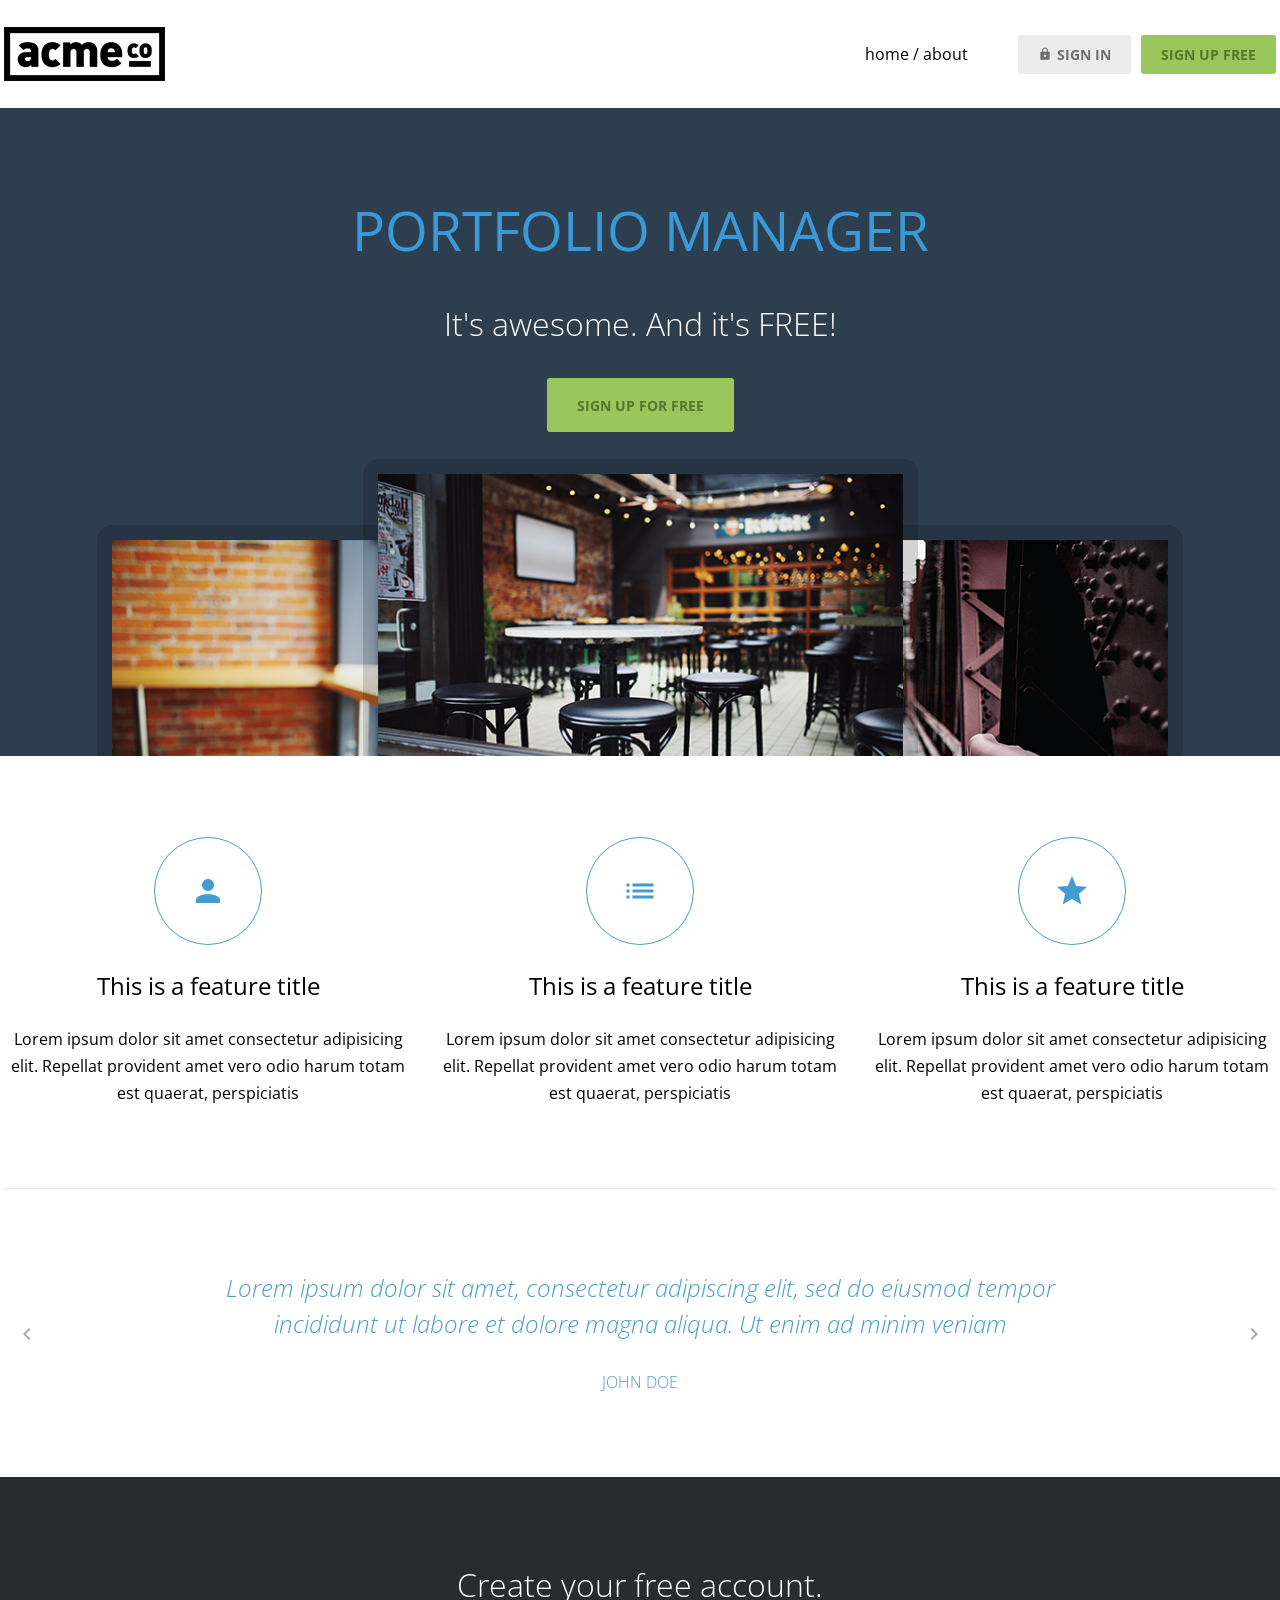
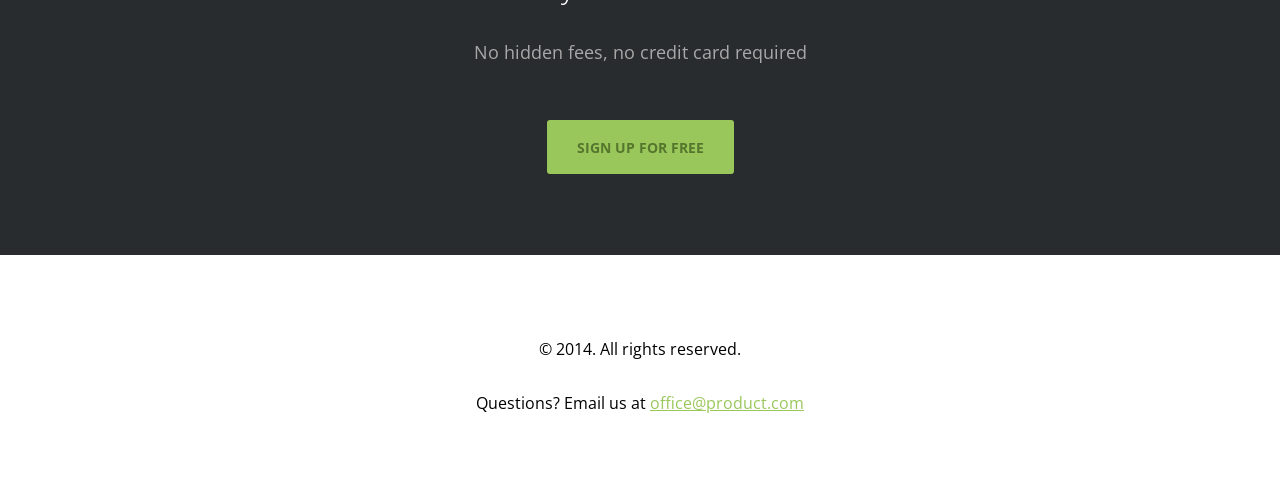
==== commit 1eaadfde: "feat: footer HTML/CSS 추가" ====
--- a/index.html
+++ b/index.html
@@ -142,6 +142,9 @@
       </section>
     </main>
 
-    <footer class="inner-pd"></footer>
+    <footer class="inner-pd d-flex flex-column align-items-center g-1">
+      <p>&copy; 2014. All rights reserved.</p>
+      <p>Questions? Email us at <a href="#" class="text-link">office@product.com</a></p>
+    </footer>
   </body>
 </html>
--- a/css/common.css
+++ b/css/common.css
@@ -87,6 +87,12 @@
   text-transform: uppercase;
 }
 
+.text-link {
+  text-decoration: underline;
+  font-size: var(--link);
+  color: var(--primary);
+}
+
 /* 링크 버튼 */
 
 .btn {
